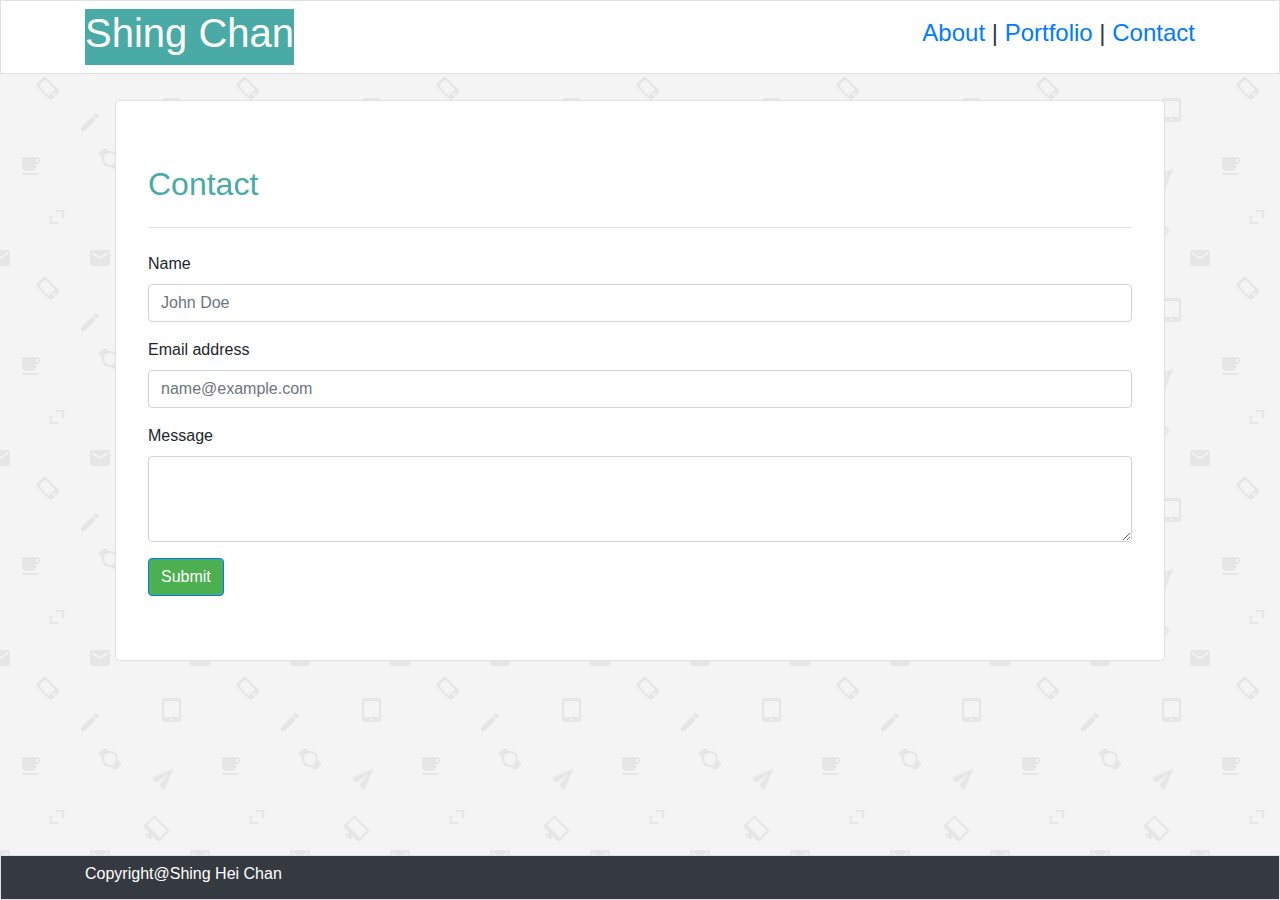
==== contact.html @ b1da43bf "draft1" ====
<!DOCTYPE html>
<html lang="en-us">

<head>
  <meta charset="UTF-8">
  <title>Contact</title>

  <!-- Fill in the href to the CSS such that this HTML file can access the CSS -->
  <!-- Don't move the HTML or CSS file. Use Relative Linking -->
  <link rel="stylesheet" type="text/css" href="assets/css/style.css">
  <link rel="stylesheet" href="https://stackpath.bootstrapcdn.com/bootstrap/4.3.1/css/bootstrap.min.css" integrity="sha384-ggOyR0iXCbMQv3Xipma34MD+dH/1fQ784/j6cY/iJTQUOhcWr7x9JvoRxT2MZw1T" crossorigin="anonymous">
</head>

<body>
        <nav class="navbar fixed-top navbar-white bg-white border border-bottom-5">
                <div class="container">
                    <div id="headerbox">  
                      <h1 class="text-white">Shing Chan</h1>
                    </div>    
                    <h4 class="text-dark">
                        <a href="index.html">About</a> |
                        <a href="portfolio.html">Portfolio</a> |
                        <a href="contact.html">Contact</a>
                    </h4>
                  </div>
              </nav>

  
    
              <div class="container">
                    <div class="jumbotron bg-white border">
                <h2 class="display-8">Contact</h2>
                <hr class="my-4">
                <form>
                        <div class="form-group">
                          <label for="exampleFormControlInput1">Name</label>
                          <input type="email" class="form-control" id="exampleFormControlInput1" placeholder="John Doe">
                        </div>
                        <div class="form-group">
                                <label for="exampleFormControlInput1">Email address</label>
                                <input type="email" class="form-control" id="exampleFormControlInput1" placeholder="name@example.com">
                              </div>
                        <div class="form-group">
                          <label for="exampleFormControlTextarea1">Message</label>
                          <textarea class="form-control" id="exampleFormControlTextarea1" rows="3"></textarea>
                        </div>
                        <button type="submit" class="btn btn-primary">Submit</button>
                      </form>
              </div>
            
          </div>
        
      </div>
    </div>
    
    
        <nav class="navbar fixed-bottom navbar-dark bg-dark border border-top-5">
            <div class="container">
    
                  <h6 class="text-white align-center">Copyright@Shing Hei Chan</h6>
     
              </div>
          </nav>
    

</body>

</html>
---- assets/css/style.css ----
/*

Each of these CSS elements is associated with an HTML Element, Class, or ID.
Flip between this CSS file and the HTML to see how things line up.
Experiment with deleting lines of code from the CSS to see how it affects the webpage when you refresh in the browser.

*/

body {
    padding: 100px;
    margin: 0;
    font-family: Arial, Helvetica, sans-serif;
    font-size: 18px;
    line-height: 150%;
    color: #777777;
    background-image: url("../images/email.png");
    background-repeat: repeat;
  }
  
  #headerbox{
    background: #4aaaa5;
    float:left;
    height: 100%;
  }

  h2{
    color: #4aaaa5;
    vertical-align: middle;
  }

  button[type=submit] {
    background-color: #4CAF50;
  }

  /* header {
    background: #ffffff;
    height: 7%;
    width: 100%;
    font-family: Georgia, 'Times New Roman', Times, serif;
    position:fixed;
    border-bottom: 1px solid #cccccc;
    z-index: 999; 
}

section {
  display: block;
  width: 100%;
  margin: 0 auto;
}

#bio-image {
    width:50%;
    height:50%;
}
  
  

  h1 {
    font-size: 28px;
    color: #eee;
    text-align: center;
  }
  
  

  h4 {
    float:right;
  }
  
  a {
    color: #999;
  }
 
  a:link {
    text-decoration: blue;
  }
  a:hover {
    color: blue;
  }
  .container {
    width: 960px;
    margin: 0 auto;
  }
  
  #bio-image {
    float: left;
  }
  
  #main-bio{
    background-color: #ffffff;
    top:100px;
    left: 25%;
    padding: 20px 20px 20px 20px;
    border: 1px solid #dddddd;
    position: absolute;
    width: 960px;
    margin: 0 auto;
    margin-bottom: 7%;
  }
 


  #contact {
    background-color: #ffffff;
    top:100px;
    padding: 20px 20px 20px 20px;
    border: 1px solid lightgrey;
    position: absolute;
    width: 960px;
    margin: 0 auto;
  }
  
  #AbMe {
    border-top:2px solid lightgrey;
    height: 10px;
    padding: 10px;
  }
  
  .images {
    width: 270px;
    height: 180px;
    margin-right: 20px;
    margin-bottom: 20px;
    z-index: 0;
  }

  .imgbox{
    position: relative;
    display: inline-block;
  }

  .imgbox .text{
    position: absolute;
    z-index: 999;
    margin: 0 auto;   
    text-align: center;
    vertical-align: middle;
    top: 65%; 
    left: 47%;
    transform: translate(-50%, -50%);
    background:#4aaaa5;
    font-family: Arial,sans-serif;
    color: #fff;
    width: 93%;
}

  footer{
    background: #666666;
    width: 100%;
    height: 7%;
    position: fixed;
    bottom: 0;
    left: 0 ;
    text-align: center;
    z-index: 999; 
    border-top: 8px solid #4aaaa5;
  }
  
  input[type=text], select {
    color: lightgray;
    width: 100%;
    padding: 12px 20px;
    margin: 8px 0;
    display: inline-block;
    border: 1px solid #ccc;
    border-radius: 4px;
    box-sizing: border-box;
  }
  
  
  
 textarea {
   border: 1px solid lightgray;
   border-radius: 4px;
   color: lightgray;
  }

  input[type=submit]:hover {
    background-color: #45a049;
  }

  form{
      color: lightgray;
  } */
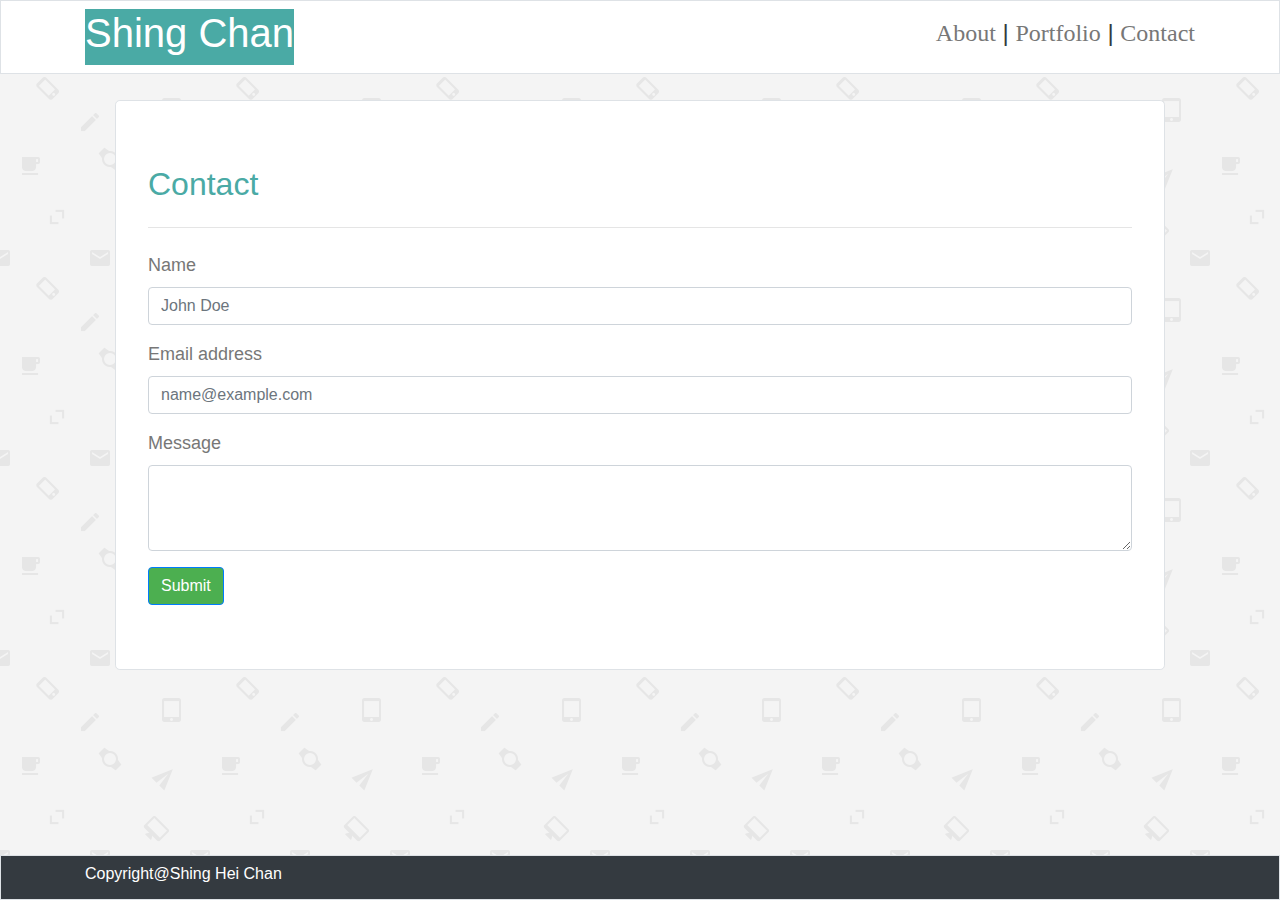
==== commit 7bd8c011: "final 5" ====
--- a/contact.html
+++ b/contact.html
@@ -7,23 +7,23 @@
 
   <!-- Fill in the href to the CSS such that this HTML file can access the CSS -->
   <!-- Don't move the HTML or CSS file. Use Relative Linking -->
+  <link rel="stylesheet" href="https://stackpath.bootstrapcdn.com/bootstrap/4.3.1/css/bootstrap.min.css" integrity="sha384-ggOyR0iXCbMQv3Xipma34MD+dH/1fQ784/j6cY/iJTQUOhcWr7x9JvoRxT2MZw1T" crossorigin="anonymous">
   <link rel="stylesheet" type="text/css" href="assets/css/style.css">
-  <link rel="stylesheet" href="https://stackpath.bootstrapcdn.com/bootstrap/4.3.1/css/bootstrap.min.css" integrity="sha384-ggOyR0iXCbMQv3Xipma34MD+dH/1fQ784/j6cY/iJTQUOhcWr7x9JvoRxT2MZw1T" crossorigin="anonymous">
 </head>
 
 <body>
-        <nav class="navbar fixed-top navbar-white bg-white border border-bottom-5">
-                <div class="container">
-                    <div id="headerbox">  
-                      <h1 class="text-white">Shing Chan</h1>
-                    </div>    
-                    <h4 class="text-dark">
-                        <a href="index.html">About</a> |
-                        <a href="portfolio.html">Portfolio</a> |
-                        <a href="contact.html">Contact</a>
-                    </h4>
-                  </div>
-              </nav>
+    <nav class="navbar fixed-top navbar-white bg-white border border-bottom-5">
+        <div class="container">
+            <div id="headerbox">  
+              <h1 class="text-white">Shing Chan</h1>
+            </div>    
+            <h4 class="text-dark">
+                <a href="index.html">About</a> |
+                <a href="portfolio.html">Portfolio</a> |
+                <a href="contact.html">Contact</a>
+            </h4>
+          </div>
+      </nav>
 
   
     
--- a/assets/css/style.css
+++ b/assets/css/style.css
@@ -32,6 +32,34 @@
     background-color: #4CAF50;
   }
 
+  h4 {
+    float:right;
+  }
+
+  a {
+    color: #777777;
+    font-family: Georgia, 'Times New Roman', Times, serif;
+  }
+
+  .imgbox{
+    position: relative;
+    display: inline-block;
+  }
+
+  .imgbox .text{
+    position: absolute;
+    z-index: 999;
+    margin: 0 auto;   
+    text-align: center;
+    vertical-align: middle;
+    top: 75%; 
+    left: 50%;
+    transform: translate(-50%, -50%);
+    background:#4aaaa5;
+    font-family: Arial,sans-serif;
+    color: #fff;
+    width: 100%;
+}
   /* header {
     background: #ffffff;
     height: 7%;
@@ -63,13 +91,9 @@
   
   
 
-  h4 {
-    float:right;
-  }
-  
-  a {
-    color: #999;
-  }
+  
+  
+  
  
   a:link {
     text-decoration: blue;
